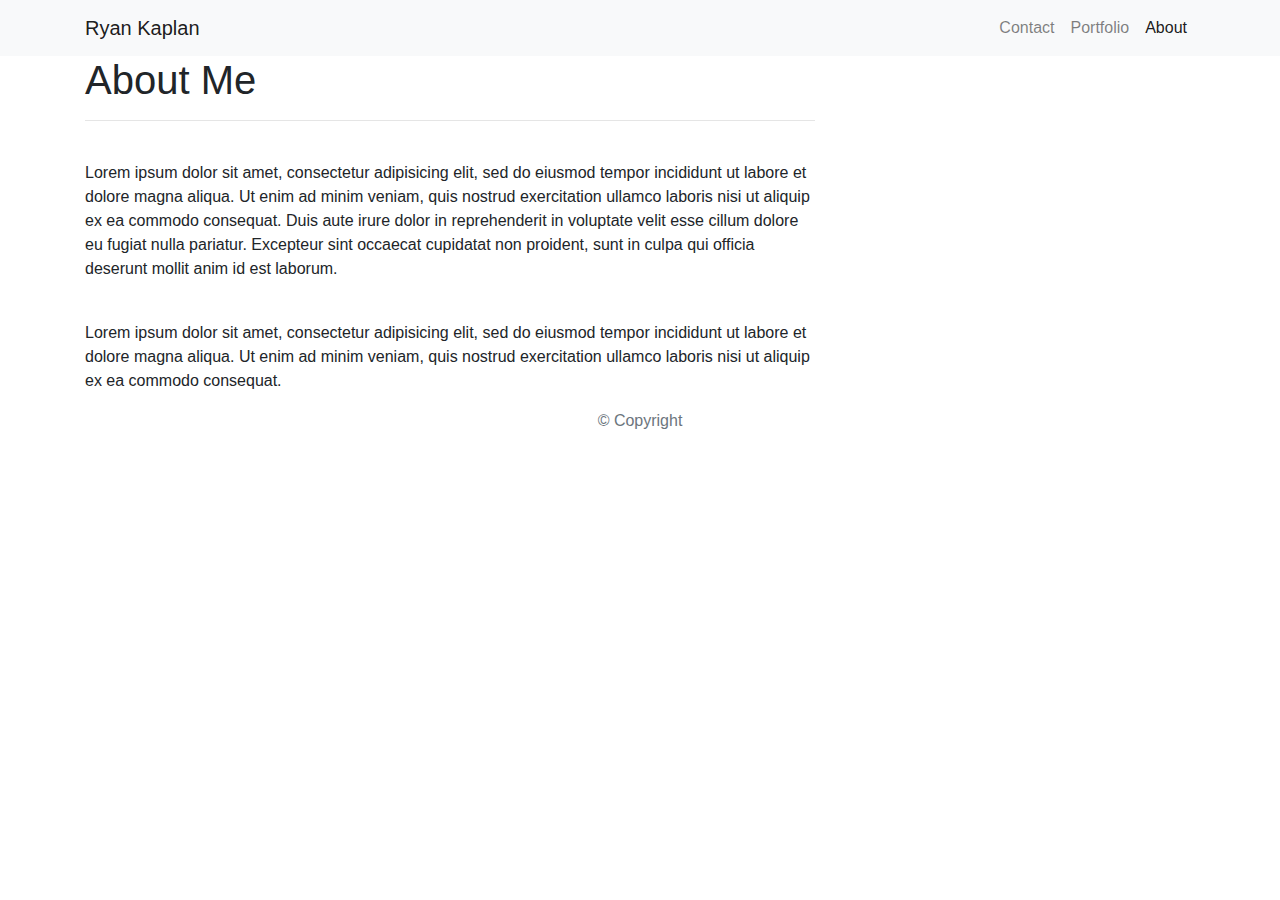
==== index.html @ c8aa4171 "initial site files" ====
<!DOCTYPE html>
<html lang="en-us">

<head>

    <meta charset="UTF-8">
    <meta name="viewport" content="width=device-width, initial-scale=1.0">
    <meta http-equiv="X-UA-Compatible" content="ie=edge">

    <title>Responsive Portfolio</title>

    <!-- Boostrap Stylesheet -->
    <link rel="stylesheet" href="https://maxcdn.bootstrapcdn.com/bootstrap/4.0.0/css/bootstrap.min.css">

    <!-- Our own CSS stylesheet -->
    <link rel="stylesheet" href="assets/css/styles.css" media="screen">

</head>

<body>
    <nav class="navbar navbar-expand-lg navbar-light bg-light">
        <div class="container">
            <!-- Brand and toggle get grouped for better mobile display -->
            <a class="navbar-brand" href="index.html" id="logo">Ryan Kaplan</a>
            <button class="navbar-toggler" type="button" data-toggle="collapse" data-target="#navbarTogglerDemo01"
                aria-controls="navbarTogglerDemo01" aria-expanded="false" aria-label="Toggle navigation">
                <span class="navbar-toggler-icon"></span>
            </button>
            <!-- Collect the nav links, forms, and other content for toggling -->
            <div class="collapse navbar-collapse" id="navbarTogglerDemo01">
                <ul class="navbar-nav ml-auto mt-2 mt-lg-0">
                    <li class="nav-item">
                        <a class="nav-link" href="contact.html">Contact</a>
                    </li>
                    <li class="nav-item">
                        <a class="nav-link" href="portfolio.html">Portfolio</a>
                    </li>
                    <li class="nav-item active">
                        <a class="nav-link" href="index.html">About</a>
                    </li>
                </ul>
            </div>
            <!-- /.navbar-collapse -->
        </div>
        <!-- /.container -->
    </nav>
    <!-- End of navbar -->

    <!-- Start of container -->
    <main class="container">
        <section class="row">
            <div class="col-md-8">
                <article class="block">
                    <h1 class="block-header">About Me</h1>
                    <hr />
                    <img src="assets/imgs/natebeach.jpeg" alt="" id="about-image" />
                    <p>Lorem ipsum dolor sit amet, consectetur adipisicing elit, sed do eiusmod tempor incididunt ut
                        labore et
                        dolore
                        magna aliqua. Ut enim ad minim veniam, quis nostrud exercitation ullamco laboris nisi ut aliquip
                        ex ea
                        commodo
                        consequat. Duis aute irure dolor in reprehenderit in voluptate velit esse cillum dolore eu
                        fugiat nulla
                        pariatur.
                        Excepteur sint occaecat cupidatat non proident, sunt in culpa qui officia deserunt mollit anim
                        id est
                        laborum.</p>
                    <br />
                    <p>Lorem ipsum dolor sit amet, consectetur adipisicing elit, sed do eiusmod tempor incididunt ut
                        labore et
                        dolore
                        magna aliqua. Ut enim ad minim veniam, quis nostrud exercitation ullamco laboris nisi ut aliquip
                        ex ea
                        commodo
                        consequat.
                    </p>
                </article>
            </div>
        </section>
    </main>
    <!-- End of container -->

    <!-- Start of footer -->
    <footer class="footer">
        <div class="two-toned-footer-color"></div>
        <p class="text-muted text-muted-footer text-center">
            &copy; Copyright
        </p>
    </footer>
    <!-- End of footer -->

    <!-- jQuery CDN -->
    <script type="text/javascript" src="https://cdnjs.cloudflare.com/ajax/libs/jquery/3.2.1/jquery.min.js"></script>

    <!-- Bootstrap CDN -->
    <script src="https://maxcdn.bootstrapcdn.com/bootstrap/4.0.0/js/bootstrap.min.js"></script>

</body>

</html>
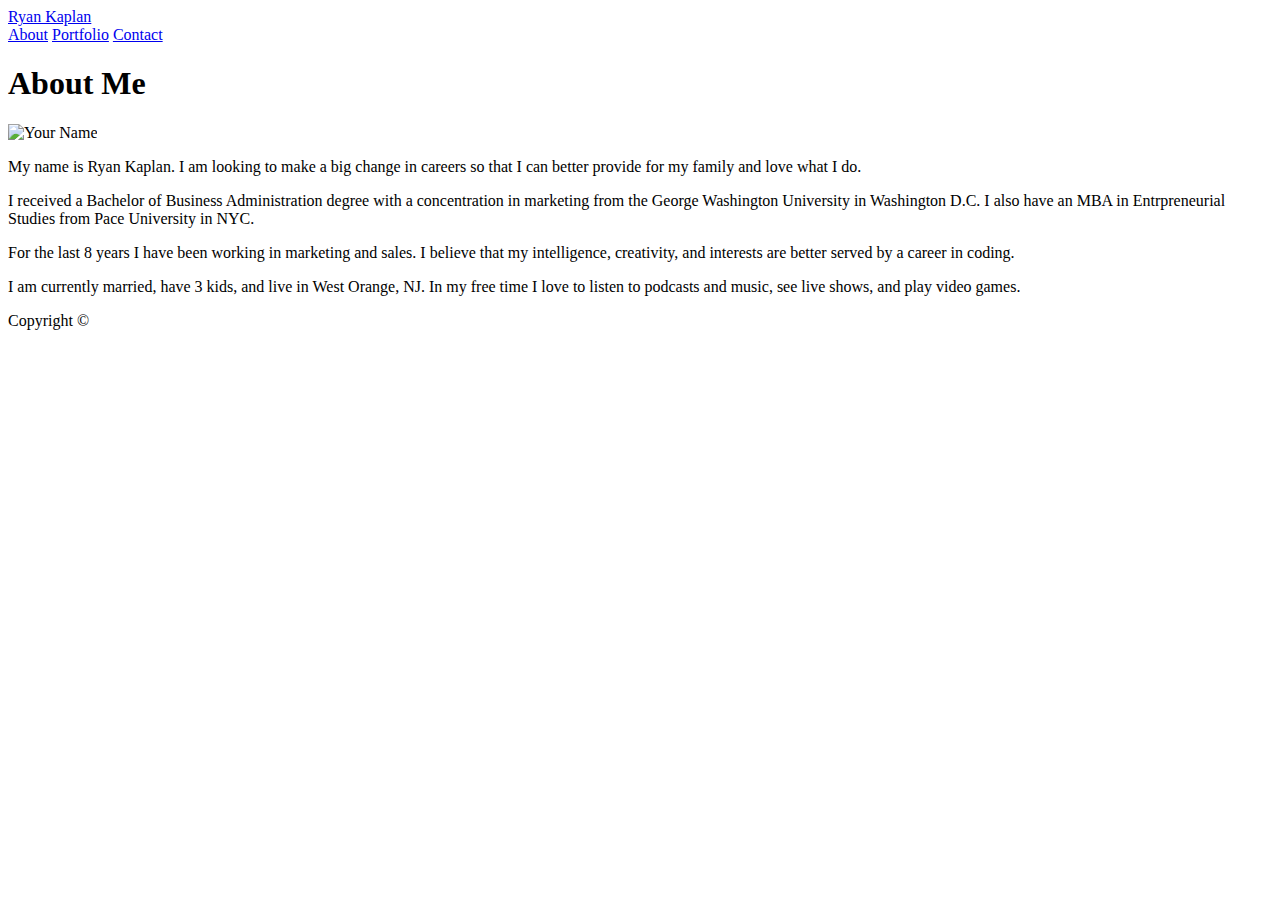
==== commit 2b0a2630: "updated assets to non solved and updated some text and images" ====
--- a/index.html
+++ b/index.html
@@ -1,101 +1,53 @@
-<!DOCTYPE html>
+<!doctype html>
 <html lang="en-us">
 
 <head>
-
     <meta charset="UTF-8">
-    <meta name="viewport" content="width=device-width, initial-scale=1.0">
-    <meta http-equiv="X-UA-Compatible" content="ie=edge">
-
-    <title>Responsive Portfolio</title>
-
-    <!-- Boostrap Stylesheet -->
-    <link rel="stylesheet" href="https://maxcdn.bootstrapcdn.com/bootstrap/4.0.0/css/bootstrap.min.css">
-
-    <!-- Our own CSS stylesheet -->
-    <link rel="stylesheet" href="assets/css/styles.css" media="screen">
-
+    <title>About | Ryan Kaplan</title>
+    <link rel="stylesheet" type="text/css" href="assets/css/style.css">
 </head>
 
 <body>
-    <nav class="navbar navbar-expand-lg navbar-light bg-light">
+
+    <header id="masthead">
         <div class="container">
-            <!-- Brand and toggle get grouped for better mobile display -->
-            <a class="navbar-brand" href="index.html" id="logo">Ryan Kaplan</a>
-            <button class="navbar-toggler" type="button" data-toggle="collapse" data-target="#navbarTogglerDemo01"
-                aria-controls="navbarTogglerDemo01" aria-expanded="false" aria-label="Toggle navigation">
-                <span class="navbar-toggler-icon"></span>
-            </button>
-            <!-- Collect the nav links, forms, and other content for toggling -->
-            <div class="collapse navbar-collapse" id="navbarTogglerDemo01">
-                <ul class="navbar-nav ml-auto mt-2 mt-lg-0">
-                    <li class="nav-item">
-                        <a class="nav-link" href="contact.html">Contact</a>
-                    </li>
-                    <li class="nav-item">
-                        <a class="nav-link" href="portfolio.html">Portfolio</a>
-                    </li>
-                    <li class="nav-item active">
-                        <a class="nav-link" href="index.html">About</a>
-                    </li>
-                </ul>
-            </div>
-            <!-- /.navbar-collapse -->
+            <a href="index.html" id="logo">Ryan Kaplan</a>
+            <nav>
+                <a href="index.html">About</a>
+                <a href="portfolio.html">Portfolio</a>
+                <a href="contact.html">Contact</a>
+            </nav>
         </div>
-        <!-- /.container -->
-    </nav>
-    <!-- End of navbar -->
+    </header>
 
-    <!-- Start of container -->
-    <main class="container">
-        <section class="row">
-            <div class="col-md-8">
-                <article class="block">
-                    <h1 class="block-header">About Me</h1>
-                    <hr />
-                    <img src="assets/imgs/natebeach.jpeg" alt="" id="about-image" />
-                    <p>Lorem ipsum dolor sit amet, consectetur adipisicing elit, sed do eiusmod tempor incididunt ut
-                        labore et
-                        dolore
-                        magna aliqua. Ut enim ad minim veniam, quis nostrud exercitation ullamco laboris nisi ut aliquip
-                        ex ea
-                        commodo
-                        consequat. Duis aute irure dolor in reprehenderit in voluptate velit esse cillum dolore eu
-                        fugiat nulla
-                        pariatur.
-                        Excepteur sint occaecat cupidatat non proident, sunt in culpa qui officia deserunt mollit anim
-                        id est
-                        laborum.</p>
-                    <br />
-                    <p>Lorem ipsum dolor sit amet, consectetur adipisicing elit, sed do eiusmod tempor incididunt ut
-                        labore et
-                        dolore
-                        magna aliqua. Ut enim ad minim veniam, quis nostrud exercitation ullamco laboris nisi ut aliquip
-                        ex ea
-                        commodo
-                        consequat.
-                    </p>
-                </article>
-            </div>
+    <div id="main-container" class="container">
+        <section class="main-section">
+            <h1>About Me</h1>
+
+            <img src="assets/images/ryanphoto.jpg" class="auth-image" alt="Your Name">
+
+            <p>My name is Ryan Kaplan. I am looking to make a big change in careers so that I can better provide for my
+                family and love what I do.</p>
+
+            <p>I received a Bachelor of Business Administration degree with a concentration in marketing from the George
+                Washington University in Washington D.C. I also have an MBA in Entrpreneurial Studies from Pace
+                University in NYC.</p>
+
+            <p>For the last 8 years I have been working in marketing and sales. I believe that my intelligence,
+                creativity, and interests are better served by a career in coding.</p>
+
+            <p>I am currently married, have 3 kids, and live in West Orange, NJ. In my free time I love to listen to
+                podcasts and music, see live shows, and play video games.</p>
+
         </section>
-    </main>
-    <!-- End of container -->
 
-    <!-- Start of footer -->
-    <footer class="footer">
-        <div class="two-toned-footer-color"></div>
-        <p class="text-muted text-muted-footer text-center">
-            &copy; Copyright
-        </p>
+    </div>
+
+    <footer>
+        <div class="container">
+            Copyright &copy;
+        </div>
     </footer>
-    <!-- End of footer -->
-
-    <!-- jQuery CDN -->
-    <script type="text/javascript" src="https://cdnjs.cloudflare.com/ajax/libs/jquery/3.2.1/jquery.min.js"></script>
-
-    <!-- Bootstrap CDN -->
-    <script src="https://maxcdn.bootstrapcdn.com/bootstrap/4.0.0/js/bootstrap.min.js"></script>
-
 </body>
 
 </html>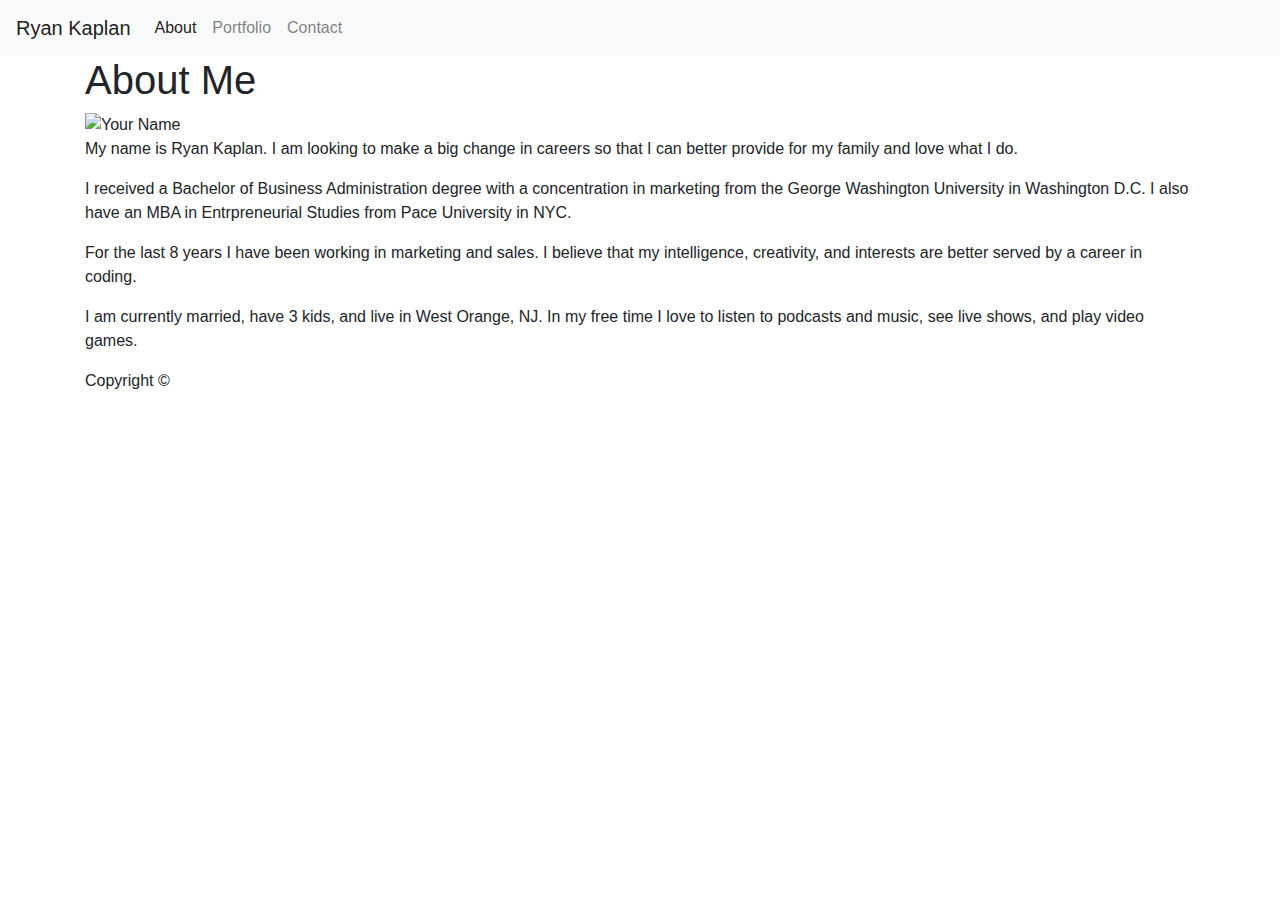
==== commit 8691aaf3: "updated nav" ====
--- a/index.html
+++ b/index.html
@@ -4,32 +4,46 @@
 <head>
     <meta charset="UTF-8">
     <title>About | Ryan Kaplan</title>
+    <link rel="stylesheet" href="https://maxcdn.bootstrapcdn.com/bootstrap/4.0.0/css/bootstrap.min.css">
     <link rel="stylesheet" type="text/css" href="assets/css/style.css">
+
 </head>
 
 <body>
 
-    <header id="masthead">
-        <div class="container">
-            <a href="index.html" id="logo">Ryan Kaplan</a>
-            <nav>
-                <a href="index.html">About</a>
-                <a href="portfolio.html">Portfolio</a>
-                <a href="contact.html">Contact</a>
-            </nav>
+    <nav class="navbar navbar-expand-lg navbar-light bg-light">
+
+        <a class="navbar-brand" href="index.html" id="logo">Ryan Kaplan</a>
+        <button class="navbar-toggler" type="button" data-toggle="collapse" data-target="#navbarNav"
+            aria-controls="navbarNav" aria-expanded="false" aria-label="Toggle navigation">
+            <span class="navbar-toggler-icon"></span>
+        </button>
+        <div class="collapse navbar-collapse" id="navbarNav">
+            <ul class="nav navbar-nav navbar-right">
+                <li class="nav-item active">
+                    <a class="nav-link" href="index.html">About <span class="sr-only">(current)</span></a>
+                </li>
+                <li class="nav-item">
+                    <a class="nav-link" href="portfolio.html">Portfolio</a>
+                </li>
+                <li class="nav-item">
+                    <a class="nav-link" href="contact.html">Contact</a>
+                </li>
+            </ul>
         </div>
-    </header>
-
+    </nav>
     <div id="main-container" class="container">
         <section class="main-section">
             <h1>About Me</h1>
 
             <img src="assets/images/ryanphoto.jpg" class="auth-image" alt="Your Name">
 
-            <p>My name is Ryan Kaplan. I am looking to make a big change in careers so that I can better provide for my
+            <p>My name is Ryan Kaplan. I am looking to make a big change in careers so that I can better provide for
+                my
                 family and love what I do.</p>
 
-            <p>I received a Bachelor of Business Administration degree with a concentration in marketing from the George
+            <p>I received a Bachelor of Business Administration degree with a concentration in marketing from the
+                George
                 Washington University in Washington D.C. I also have an MBA in Entrpreneurial Studies from Pace
                 University in NYC.</p>
 
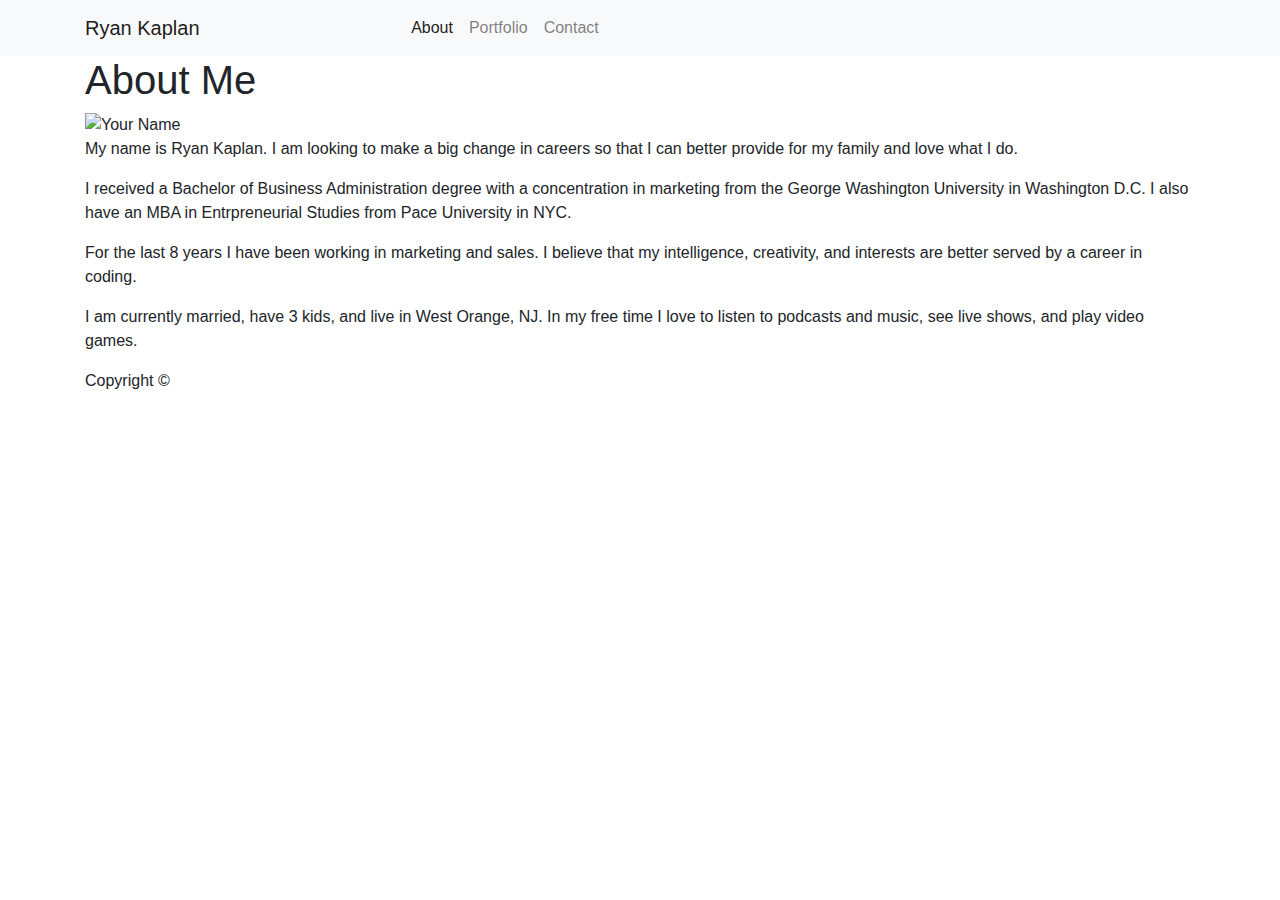
==== commit 34639fa7: "updated navbar, footer, and added rows and columns to index and contact pages" ====
--- a/index.html
+++ b/index.html
@@ -10,56 +10,77 @@
 </head>
 
 <body>
-
     <nav class="navbar navbar-expand-lg navbar-light bg-light">
-
-        <a class="navbar-brand" href="index.html" id="logo">Ryan Kaplan</a>
-        <button class="navbar-toggler" type="button" data-toggle="collapse" data-target="#navbarNav"
-            aria-controls="navbarNav" aria-expanded="false" aria-label="Toggle navigation">
-            <span class="navbar-toggler-icon"></span>
-        </button>
-        <div class="collapse navbar-collapse" id="navbarNav">
-            <ul class="nav navbar-nav navbar-right">
-                <li class="nav-item active">
-                    <a class="nav-link" href="index.html">About <span class="sr-only">(current)</span></a>
-                </li>
-                <li class="nav-item">
-                    <a class="nav-link" href="portfolio.html">Portfolio</a>
-                </li>
-                <li class="nav-item">
-                    <a class="nav-link" href="contact.html">Contact</a>
-                </li>
-            </ul>
+        <div class="container">
+            <div class="row">
+                <div class="col-md-5">
+                    <a class="navbar-brand" href="index.html" id="logo">Ryan Kaplan</a>
+                    <button class="navbar-toggler" type="button" data-toggle="collapse" data-target="#navbarNav"
+                        aria-controls="navbarNav" aria-expanded="false" aria-label="Toggle navigation">
+                        <span class="navbar-toggler-icon"></span>
+                    </button>
+                </div>
+                <div class="col-md-4">
+                </div>
+                <div class="col-md-3">
+                    <div class="collapse navbar-collapse" id="navbarNav">
+                        <ul class="nav navbar-nav ml-auto flex-nowrap">
+                            <li class="nav-item active">
+                                <a class="nav-link" href="index.html">About <span class="sr-only">(current)</span></a>
+                            </li>
+                            <li class="nav-item">
+                                <a class="nav-link" href="portfolio.html">Portfolio</a>
+                            </li>
+                            <li class="nav-item">
+                                <a class="nav-link" href="contact.html">Contact</a>
+                            </li>
+                        </ul>
+                    </div>
+                </div>
+            </div>
         </div>
     </nav>
+
+
     <div id="main-container" class="container">
-        <section class="main-section">
-            <h1>About Me</h1>
+        <div class="row">
+            <div class="col-md-12">
+                <section class="main-section">
+                    <h1>About Me</h1>
 
-            <img src="assets/images/ryanphoto.jpg" class="auth-image" alt="Your Name">
+                    <img src="assets/images/ryanphoto.jpg" class="auth-image" alt="Your Name">
 
-            <p>My name is Ryan Kaplan. I am looking to make a big change in careers so that I can better provide for
-                my
-                family and love what I do.</p>
+                    <p>My name is Ryan Kaplan. I am looking to make a big change in careers so that I can better provide
+                        for
+                        my
+                        family and love what I do.</p>
 
-            <p>I received a Bachelor of Business Administration degree with a concentration in marketing from the
-                George
-                Washington University in Washington D.C. I also have an MBA in Entrpreneurial Studies from Pace
-                University in NYC.</p>
+                    <p>I received a Bachelor of Business Administration degree with a concentration in marketing from
+                        the
+                        George
+                        Washington University in Washington D.C. I also have an MBA in Entrpreneurial Studies from Pace
+                        University in NYC.</p>
 
-            <p>For the last 8 years I have been working in marketing and sales. I believe that my intelligence,
-                creativity, and interests are better served by a career in coding.</p>
+                    <p>For the last 8 years I have been working in marketing and sales. I believe that my intelligence,
+                        creativity, and interests are better served by a career in coding.</p>
 
-            <p>I am currently married, have 3 kids, and live in West Orange, NJ. In my free time I love to listen to
-                podcasts and music, see live shows, and play video games.</p>
+                    <p>I am currently married, have 3 kids, and live in West Orange, NJ. In my free time I love to
+                        listen to
+                        podcasts and music, see live shows, and play video games.</p>
 
-        </section>
-
+                </section>
+            </div>
+        </div>
     </div>
 
     <footer>
         <div class="container">
-            Copyright &copy;
+            <div class="row">
+                <div class="col-md-12">
+                    Copyright &copy;
+                </div>
+            </div>
+        </div>
         </div>
     </footer>
 </body>
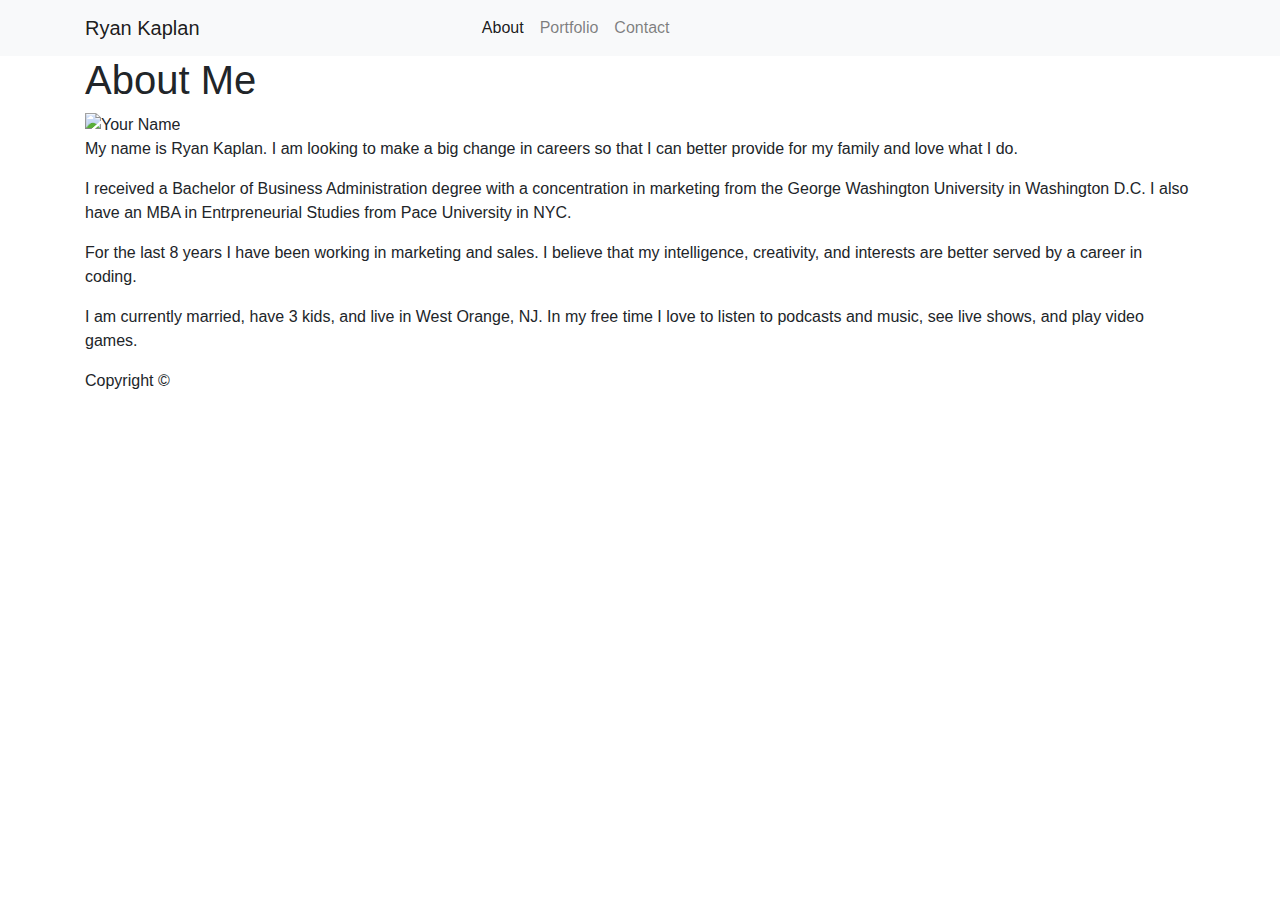
==== commit eae3fe10: "updated humburgers and margins for different screen sizes" ====
--- a/index.html
+++ b/index.html
@@ -3,27 +3,39 @@
 
 <head>
     <meta charset="UTF-8">
+    <meta name="viewport" content="width-device-width, initial-scale=1">
     <title>About | Ryan Kaplan</title>
+    <script src="https://code.jquery.com/jquery-3.4.1.slim.min.js"
+        integrity="sha384-J6qa4849blE2+poT4WnyKhv5vZF5SrPo0iEjwBvKU7imGFAV0wwj1yYfoRSJoZ+n"
+        crossorigin="anonymous"></script>
+    <script src="https://cdn.jsdelivr.net/npm/popper.js@1.16.0/dist/umd/popper.min.js"
+        integrity="sha384-Q6E9RHvbIyZFJoft+2mJbHaEWldlvI9IOYy5n3zV9zzTtmI3UksdQRVvoxMfooAo"
+        crossorigin="anonymous"></script>
+    <script src="https://stackpath.bootstrapcdn.com/bootstrap/4.4.1/js/bootstrap.min.js"
+        integrity="sha384-wfSDF2E50Y2D1uUdj0O3uMBJnjuUD4Ih7YwaYd1iqfktj0Uod8GCExl3Og8ifwB6"
+        crossorigin="anonymous"></script>
     <link rel="stylesheet" href="https://maxcdn.bootstrapcdn.com/bootstrap/4.0.0/css/bootstrap.min.css">
     <link rel="stylesheet" type="text/css" href="assets/css/style.css">
 
 </head>
 
 <body>
+
     <nav class="navbar navbar-expand-lg navbar-light bg-light">
         <div class="container">
             <div class="row">
                 <div class="col-md-5">
                     <a class="navbar-brand" href="index.html" id="logo">Ryan Kaplan</a>
-                    <button class="navbar-toggler" type="button" data-toggle="collapse" data-target="#navbarNav"
-                        aria-controls="navbarNav" aria-expanded="false" aria-label="Toggle navigation">
+                    <button class="navbar-toggler collapsed" type="button" data-toggle="collapse"
+                        data-target="#navbarSupportedContent" aria-controls="navbarSupportedContent"
+                        aria-expanded="false" aria-label="Toggle navigation">
                         <span class="navbar-toggler-icon"></span>
                     </button>
                 </div>
-                <div class="col-md-4">
+                <div class="col-md-6">
                 </div>
-                <div class="col-md-3">
-                    <div class="collapse navbar-collapse" id="navbarNav">
+                <div class="col-md-1">
+                    <div class="collapse navbar-collapse" id="navbarSupportedContent">
                         <ul class="nav navbar-nav ml-auto flex-nowrap">
                             <li class="nav-item active">
                                 <a class="nav-link" href="index.html">About <span class="sr-only">(current)</span></a>
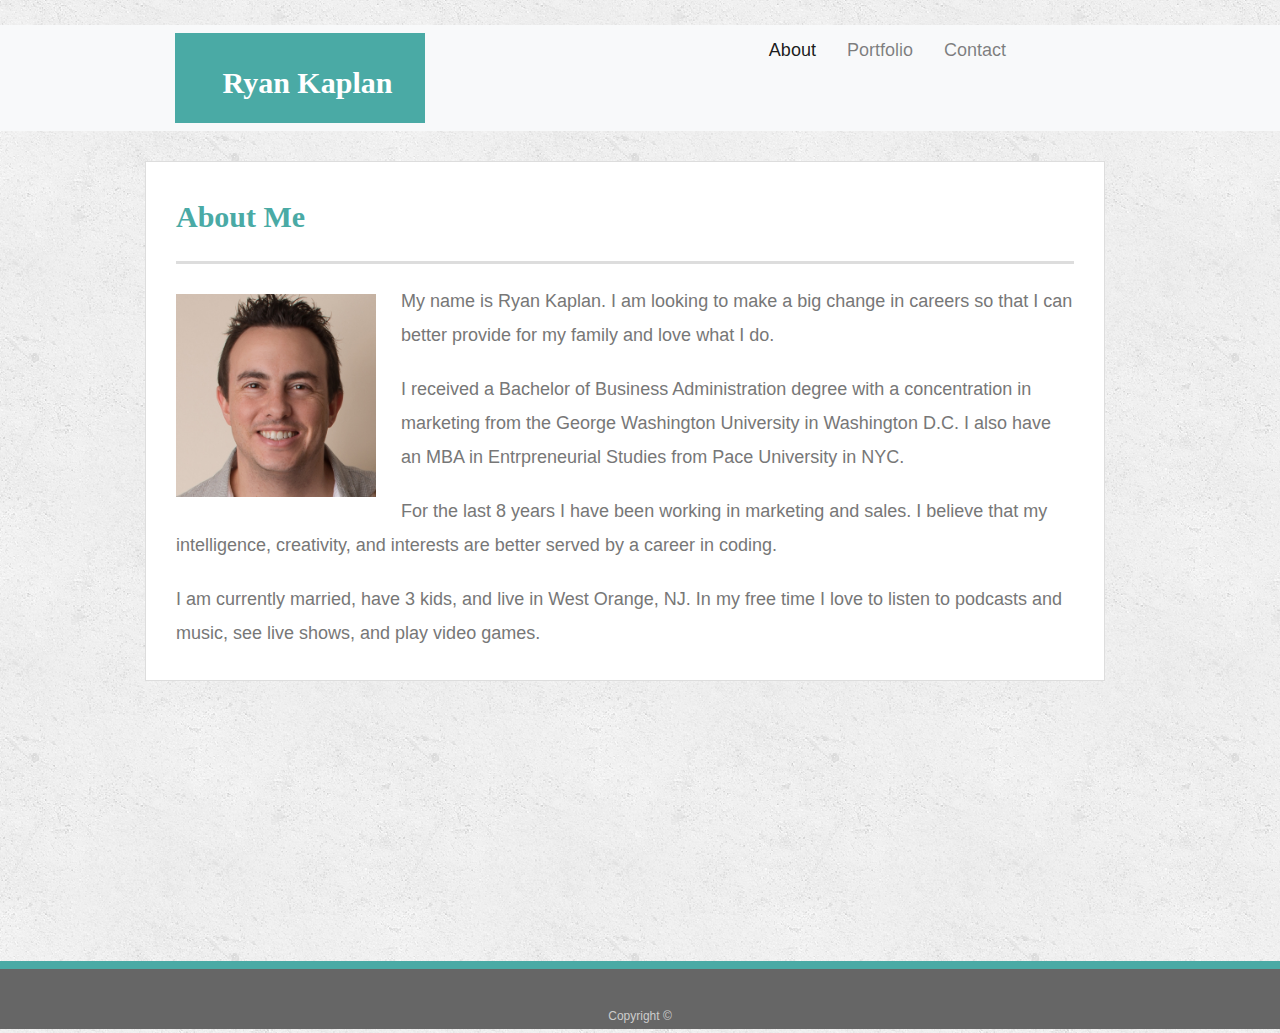
==== commit 55084bc6: "updated assets folder name in each file" ====
--- a/index.html
+++ b/index.html
@@ -15,7 +15,7 @@
         integrity="sha384-wfSDF2E50Y2D1uUdj0O3uMBJnjuUD4Ih7YwaYd1iqfktj0Uod8GCExl3Og8ifwB6"
         crossorigin="anonymous"></script>
     <link rel="stylesheet" href="https://maxcdn.bootstrapcdn.com/bootstrap/4.0.0/css/bootstrap.min.css">
-    <link rel="stylesheet" type="text/css" href="assets/css/style.css">
+    <link rel="stylesheet" type="text/css" href="Assets/css/style.css">
 
 </head>
 
@@ -60,7 +60,7 @@
                 <section class="main-section">
                     <h1>About Me</h1>
 
-                    <img src="assets/images/ryanphoto.jpg" class="auth-image" alt="Your Name">
+                    <img src="Assets/images/ryanphoto.jpg" class="auth-image" alt="Your Name">
 
                     <p>My name is Ryan Kaplan. I am looking to make a big change in careers so that I can better provide
                         for
--- a/Assets/css/style.css
+++ b/Assets/css/style.css
@@ -0,0 +1,222 @@
+body {
+  font-family: Arial, "Helvetica Neue", Helvetica, sans-serif;
+  font-size: 18px;
+  line-height: 34px;
+  color: #777777;
+  background: url("../images/concrete_seamless.png");
+}
+
+* {
+  box-sizing: border-box;
+}
+
+/* general */
+
+.container {
+  width: 100%;
+  max-width: 960px;
+  margin: 0 auto;
+  clear: both;
+  padding: 0;
+}
+
+h1,
+h2,
+h3,
+p {
+  margin-bottom: 20px;
+}
+
+p:last-child {
+  margin-bottom: 0;
+}
+
+h1,
+h2,
+h3 {
+  font-family: Georgia, Times, "Times New Roman", serif;
+  font-weight: 700;
+  color: #4aaaa5;
+}
+
+h1 {
+  padding-bottom: 20px;
+  font-size: 30px;
+  line-height: 49px;
+  border-bottom: 3px solid #dddddd;
+}
+
+h2,
+h3 {
+  font-size: 22px;
+}
+
+/* header */
+
+#masthead {
+  position: fixed;
+  z-index: 99;
+  width: 100%;
+  margin: 0 0 30px;
+  overflow: auto;
+  color: #ffffff;
+  background: #ffffff;
+  border-bottom: 2px solid #cccccc;
+}
+
+#logo {
+  float: left;
+  width: 250px;
+  height: 90px;
+  font-family: Georgia, Times, "Times New Roman", serif;
+  font-size: 30px;
+  font-weight: 700;
+  line-height: 90px;
+  color: #ffffff;
+  text-align: center;
+  text-decoration: none;
+  background: #4aaaa5;
+}
+
+nav {
+ 
+  margin-top: 25px;
+}
+
+nav a {
+  display: inline-block;
+  padding-left: 15px;
+  margin-left: 15px;
+  line-height: 18px;
+  color: #999;
+  text-decoration: none;
+  border-left: 1px solid #efefef;
+}
+
+nav a:first-child {
+  border-left: 0 none;
+}
+
+/* footer */
+
+footer {
+  padding: 30px 0;
+  clear: both;
+  font-size: 12px;
+  color: #ffffff;
+  color: #cccccc;
+  text-align: center;
+  background: #666666;
+  border-top: 8px solid #4aaaa5;
+  height: 50px;
+}
+
+h3, h2 {
+  padding-bottom: 20px;
+  margin-bottom: 15px;
+  line-height: 22px;
+  border-bottom: 2px solid #eeeeee;
+}
+
+/* main */
+
+#main-container {
+  padding-top: 30px;
+  min-height: calc(100vh - 70px);
+}
+
+.main-section {
+  float: left;
+  width: 100%;
+  max-width: 960px;
+  padding: 30px;
+  margin: 0 0 40px;
+  background: #ffffff;
+  border: 1px solid #dddddd;
+}
+
+/* portfolio page */
+
+.work {
+  position: relative;
+  float: left;
+  width: 274px;
+  margin: 20px 0 25px;
+  overflow: auto;
+}
+
+.work:nth-child(even) {
+  margin-right: 40px;
+}
+
+.work img {
+  width: 100%;
+  border: 0 none;
+  opacity: 0.8;
+}
+
+.work h3 {
+  position: absolute;
+  bottom: 20px;
+  width: 100%;
+  padding: 15px;
+  margin-bottom: 0;
+  font-weight: 300;
+  line-height: 30px;
+  color: #ffffff;
+  text-align: center;
+  background: #4aaaa5;
+  border-bottom: 0;
+}
+
+.auth-image {
+  float: left;
+  width: 200px;
+  height: auto;
+  margin-top: 10px;
+  margin-right: 25px;
+}
+
+/* contact page */
+
+#contact-form ul {
+  margin-bottom: 20px;
+}
+
+#contact-form li {
+  margin-bottom: 10px;
+}
+
+label,
+input[type=text],
+input[type=email],
+textarea {
+  display: block;
+  width: 100%;
+}
+
+input[type=text],
+input[type=email],
+textarea {
+  height: 35px;
+  padding: 0 10px;
+  font-size: 14px;
+  border: 1px solid #dddddd;
+}
+
+textarea {
+  height: 200px;
+}
+
+input[type=submit] {
+  padding: 10px 30px;
+  font-size: 18px;
+  color: #ffffff;
+  cursor: pointer;
+  background: #4aaaa5;
+  border: 0 none;
+}
+
+.col-md-12 {
+  padding: 0
+}
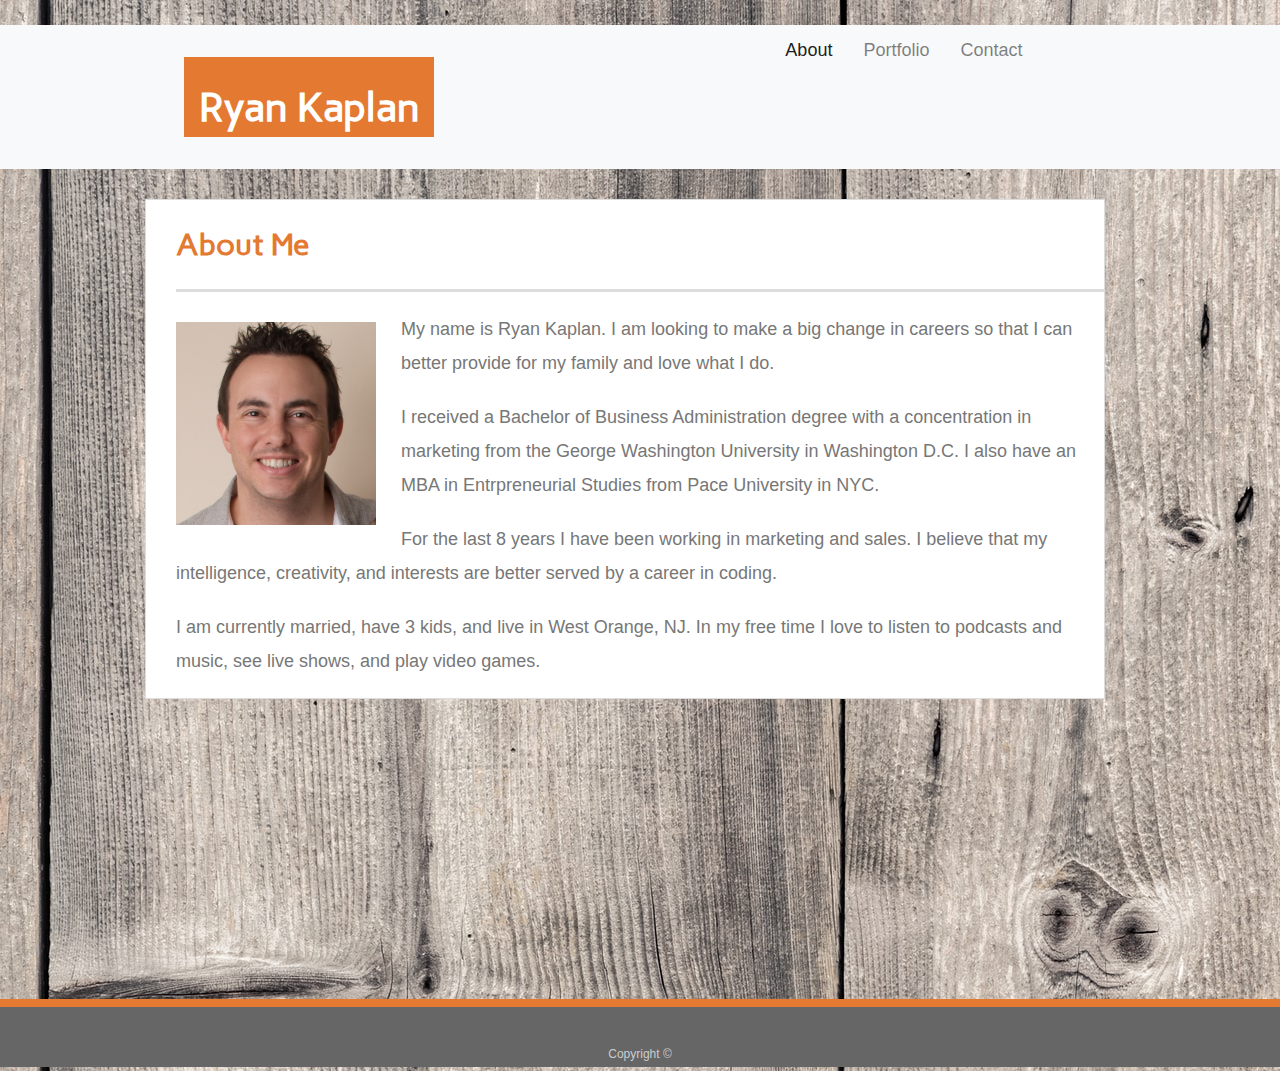
==== commit 9e33dcd5: "updated portfolio" ====
--- a/index.html
+++ b/index.html
@@ -16,7 +16,7 @@
         crossorigin="anonymous"></script>
     <link rel="stylesheet" href="https://maxcdn.bootstrapcdn.com/bootstrap/4.0.0/css/bootstrap.min.css">
     <link rel="stylesheet" type="text/css" href="Assets/css/style.css">
-
+    <link href="https://fonts.googleapis.com/css?family=Carme&display=swap" rel="stylesheet">
 </head>
 
 <body>
@@ -24,7 +24,7 @@
     <nav class="navbar navbar-expand-lg navbar-light bg-light">
         <div class="container">
             <div class="row">
-                <div class="col-md-5">
+                <div class="col-md-5 p-4">
                     <a class="navbar-brand" href="index.html" id="logo">Ryan Kaplan</a>
                     <button class="navbar-toggler collapsed" type="button" data-toggle="collapse"
                         data-target="#navbarSupportedContent" aria-controls="navbarSupportedContent"
@@ -58,7 +58,7 @@
         <div class="row">
             <div class="col-md-12">
                 <section class="main-section">
-                    <h1>About Me</h1>
+                    <h1 class="pageTitle">About Me</h1>
 
                     <img src="Assets/images/ryanphoto.jpg" class="auth-image" alt="Your Name">
 
@@ -76,7 +76,8 @@
                     <p>For the last 8 years I have been working in marketing and sales. I believe that my intelligence,
                         creativity, and interests are better served by a career in coding.</p>
 
-                    <p>I am currently married, have 3 kids, and live in West Orange, NJ. In my free time I love to
+                    <p id="lastP">I am currently married, have 3 kids, and live in West Orange, NJ. In my free time I
+                        love to
                         listen to
                         podcasts and music, see live shows, and play video games.</p>
 
--- a/Assets/css/style.css
+++ b/Assets/css/style.css
@@ -3,7 +3,7 @@
   font-size: 18px;
   line-height: 34px;
   color: #777777;
-  background: url("../images/concrete_seamless.png");
+  background: url("../images/wood_bg.jpg");
 }
 
 * {
@@ -27,6 +27,13 @@
   margin-bottom: 20px;
 }
 
+#lastP {
+  padding-bottom: 20px;
+}
+.pageTitle {
+margin-top: 20px;
+}
+
 p:last-child {
   margin-bottom: 0;
 }
@@ -34,9 +41,9 @@
 h1,
 h2,
 h3 {
-  font-family: Georgia, Times, "Times New Roman", serif;
+  font-family: 'Carme', sans-serif;
   font-weight: 700;
-  color: #4aaaa5;
+  color: #e47932;
 }
 
 h1 {
@@ -67,15 +74,14 @@
 #logo {
   float: left;
   width: 250px;
-  height: 90px;
-  font-family: Georgia, Times, "Times New Roman", serif;
-  font-size: 30px;
+  height: 80px;
+  font-family: 'Carme', sans-serif;
+  font-size: 40px;
   font-weight: 700;
   line-height: 90px;
   color: #ffffff;
-  text-align: center;
   text-decoration: none;
-  background: #4aaaa5;
+  background: #e47932;
 }
 
 nav {
@@ -107,7 +113,7 @@
   color: #cccccc;
   text-align: center;
   background: #666666;
-  border-top: 8px solid #4aaaa5;
+  border-top: 8px solid #e47932;
   height: 50px;
 }
 
@@ -129,8 +135,8 @@
   float: left;
   width: 100%;
   max-width: 960px;
-  padding: 30px;
-  margin: 0 0 40px;
+  padding-left: 30px;
+  margin-bottom: 0 0 40px;
   background: #ffffff;
   border: 1px solid #dddddd;
 }
@@ -165,7 +171,7 @@
   line-height: 30px;
   color: #ffffff;
   text-align: center;
-  background: #4aaaa5;
+  background: #e47932;
   border-bottom: 0;
 }
 
@@ -213,7 +219,7 @@
   font-size: 18px;
   color: #ffffff;
   cursor: pointer;
-  background: #4aaaa5;
+  background: #e47932;
   border: 0 none;
 }
 
